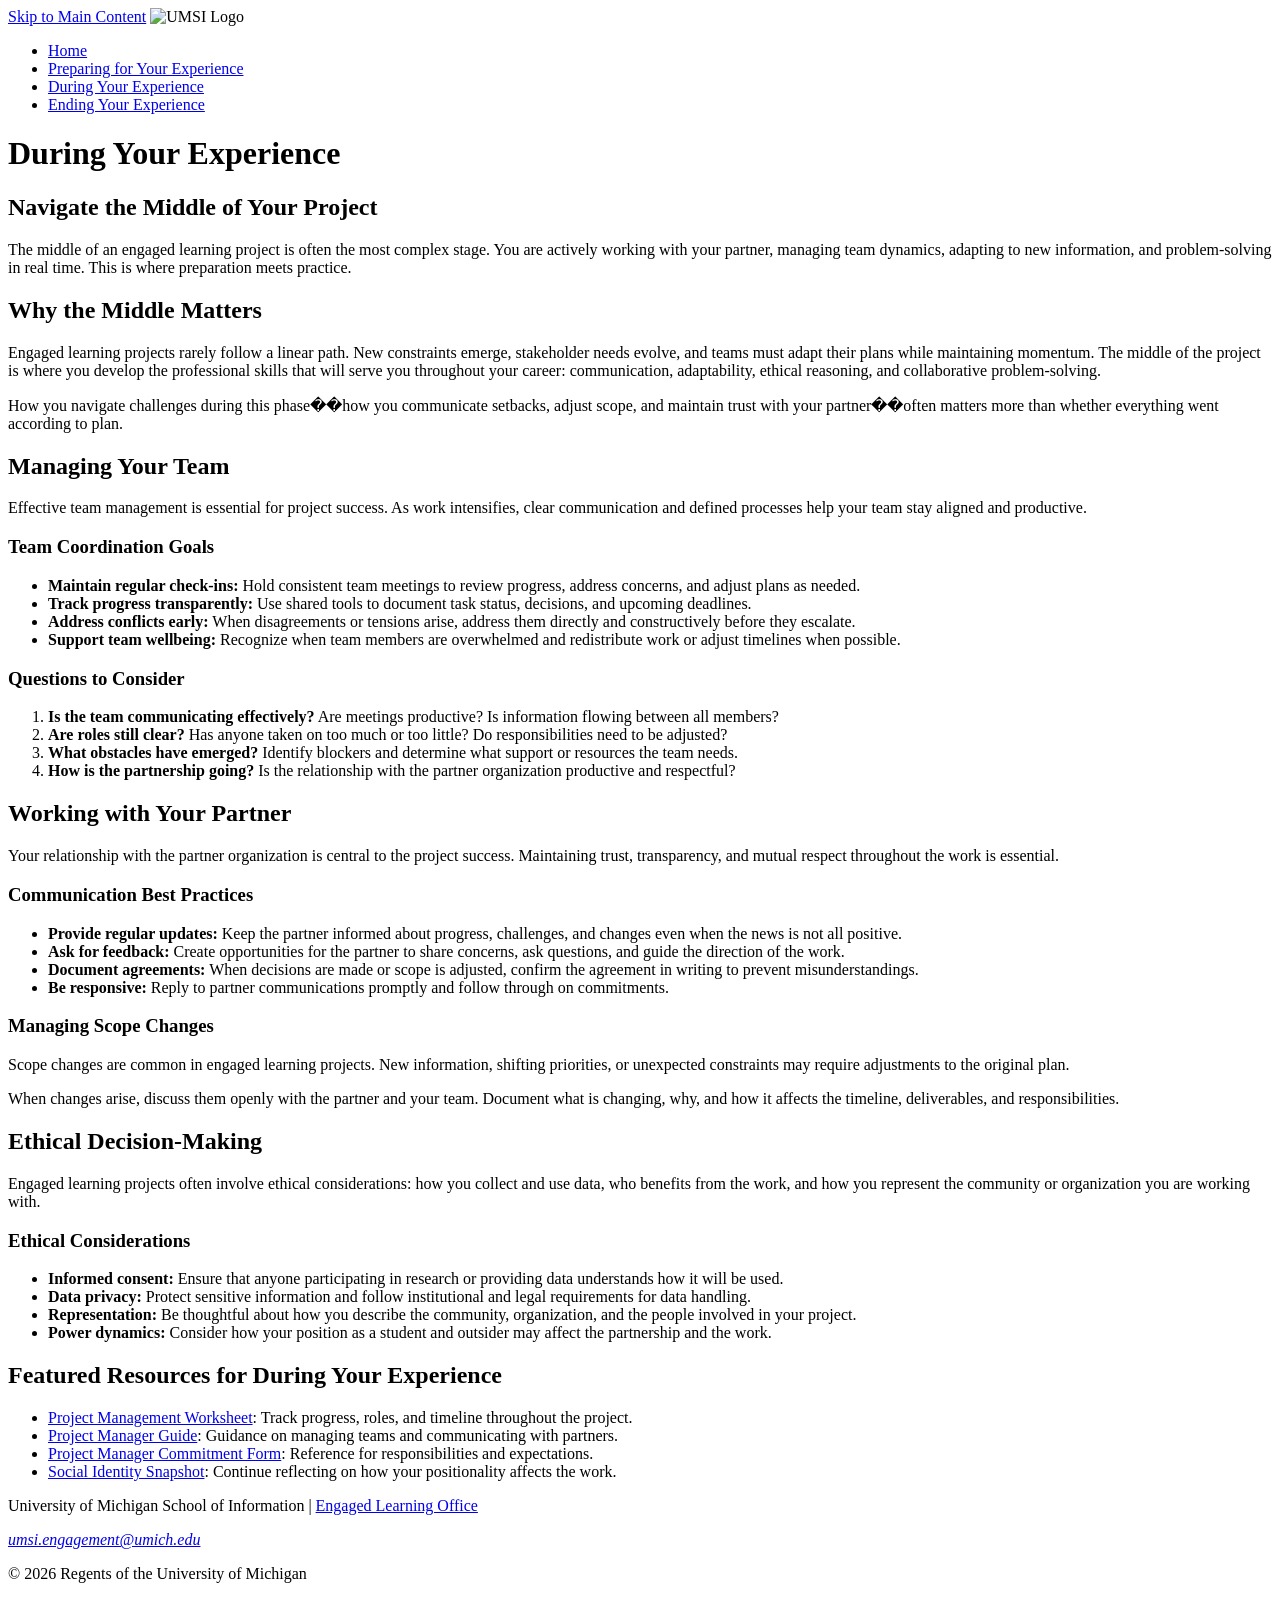
==== during.html @ d26bed60 "Initial commit: Complete HTML website for UMSI ELO client project" ====
<!DOCTYPE html>
<html lang="en">
<head>
    <meta charset="UTF-8">
    <meta name="viewport" content="width=device-width, initial-scale=1.0">
    <title>During Your Experience | UMSI ELO</title>
</head>
<body>

    <header>
  <a href = "#main">Skip to Main Content</a>
        <img src="images/UMSI_signature_vertical_informal_solidblue.jpg" alt="UMSI Logo">
        <nav>
            <ul>
                <li><a href = "index.html">Home</a></li>
                <li><a href = "prep.html">Preparing for Your Experience</a></li>
                <li><a href="during.html">During Your Experience</a></li>
                <li><a href="ending.html">Ending Your Experience</a></li>
            </ul>
        </nav>
    <h1>During Your Experience</h1>
  </header>
<main id="main">

<section>
  <h2>Navigate the Middle of Your Project</h2>
  <p>The middle of an engaged learning project is often the most complex stage. You are actively working with your partner, managing team dynamics, adapting to new information, and problem-solving in real time. This is where preparation meets practice.</p>
</section>

<section>
  <h2>Why the Middle Matters</h2>
  <p>Engaged learning projects rarely follow a linear path. New constraints emerge, stakeholder needs evolve, and teams must adapt their plans while maintaining momentum. The middle of the project is where you develop the professional skills that will serve you throughout your career: communication, adaptability, ethical reasoning, and collaborative problem-solving.</p>
  <p>How you navigate challenges during this phase��how you communicate setbacks, adjust scope, and maintain trust with your partner��often matters more than whether everything went according to plan.</p>
</section>

<section>
  <h2>Managing Your Team</h2>
  <p>Effective team management is essential for project success. As work intensifies, clear communication and defined processes help your team stay aligned and productive.</p>

  <article>
    <h3>Team Coordination Goals</h3>
    <ul>
      <li><strong>Maintain regular check-ins:</strong> Hold consistent team meetings to review progress, address concerns, and adjust plans as needed.</li>
      <li><strong>Track progress transparently:</strong> Use shared tools to document task status, decisions, and upcoming deadlines.</li>
      <li><strong>Address conflicts early:</strong> When disagreements or tensions arise, address them directly and constructively before they escalate.</li>
      <li><strong>Support team wellbeing:</strong> Recognize when team members are overwhelmed and redistribute work or adjust timelines when possible.</li>
    </ul>
  </article>

  <article>
    <h3>Questions to Consider</h3>
    <ol>
      <li><strong>Is the team communicating effectively?</strong> Are meetings productive? Is information flowing between all members?</li>
      <li><strong>Are roles still clear?</strong> Has anyone taken on too much or too little? Do responsibilities need to be adjusted?</li>
      <li><strong>What obstacles have emerged?</strong> Identify blockers and determine what support or resources the team needs.</li>
      <li><strong>How is the partnership going?</strong> Is the relationship with the partner organization productive and respectful?</li>
    </ol>
  </article>
</section>

<section>
  <h2>Working with Your Partner</h2>
  <p>Your relationship with the partner organization is central to the project success. Maintaining trust, transparency, and mutual respect throughout the work is essential.</p>

  <article>
    <h3>Communication Best Practices</h3>
    <ul>
      <li><strong>Provide regular updates:</strong> Keep the partner informed about progress, challenges, and changes even when the news is not all positive.</li>
      <li><strong>Ask for feedback:</strong> Create opportunities for the partner to share concerns, ask questions, and guide the direction of the work.</li>
      <li><strong>Document agreements:</strong> When decisions are made or scope is adjusted, confirm the agreement in writing to prevent misunderstandings.</li>
      <li><strong>Be responsive:</strong> Reply to partner communications promptly and follow through on commitments.</li>
    </ul>
  </article>

  <article>
    <h3>Managing Scope Changes</h3>
    <p>Scope changes are common in engaged learning projects. New information, shifting priorities, or unexpected constraints may require adjustments to the original plan.</p>
    <p>When changes arise, discuss them openly with the partner and your team. Document what is changing, why, and how it affects the timeline, deliverables, and responsibilities.</p>
  </article>
</section>

<section>
  <h2>Ethical Decision-Making</h2>
  <p>Engaged learning projects often involve ethical considerations: how you collect and use data, who benefits from the work, and how you represent the community or organization you are working with.</p>

  <article>
    <h3>Ethical Considerations</h3>
    <ul>
      <li><strong>Informed consent:</strong> Ensure that anyone participating in research or providing data understands how it will be used.</li>
      <li><strong>Data privacy:</strong> Protect sensitive information and follow institutional and legal requirements for data handling.</li>
      <li><strong>Representation:</strong> Be thoughtful about how you describe the community, organization, and the people involved in your project.</li>
      <li><strong>Power dynamics:</strong> Consider how your position as a student and outsider may affect the partnership and the work.</li>
    </ul>
  </article>
</section>

<section>
  <h2>Featured Resources for During Your Experience</h2>
  <ul>
    <li><a href="https://docs.google.com/document/d/1twc-7TYWmb_PNrOBiDI1NuJqJAuhluTICr22GRd_NLc/edit?usp=drive_link">Project Management Worksheet</a>: Track progress, roles, and timeline throughout the project.</li>
    <li><a href="https://docs.google.com/document/u/0/d/1uwOOS0TrXWzcSShj8DUFpckWo0t1UNu_Q7WVbZnLhX0/edit">Project Manager Guide</a>: Guidance on managing teams and communicating with partners.</li>
    <li><a href="https://docs.google.com/document/d/1U4lCNGyWKJ3C2i_VgFqAR45Z4zF1FehuthuqT-M2wdI/edit?usp=drive_link">Project Manager Commitment Form</a>: Reference for responsibilities and expectations.</li>
    <li><a href="https://sites.lsa.umich.edu/equitable-teaching/social-identity-snapshot">Social Identity Snapshot</a>: Continue reflecting on how your positionality affects the work.</li>
  </ul>
</section>

<!-- Content taken & modified from UMGPT with the prompt, "Write content for a during the experience page for engaged learning projects" UMGPT. (2026). UMGPT (GPT-5.6 Sol September 7th version) [Large language model]. -->
</main>
<footer>
        <p>University of Michigan School of Information | <a href="https://www.si.umich.edu/programs/engaged-learning/about-engaged-learning-office">Engaged Learning Office </a></p>
      <address>
        <a href="mailto:umsi.engagement@umich.edu">umsi.engagement@umich.edu</a>
      </address>
      <p>&copy; 2026 Regents of the University of Michigan</p>
    </footer>

</body>

</html>
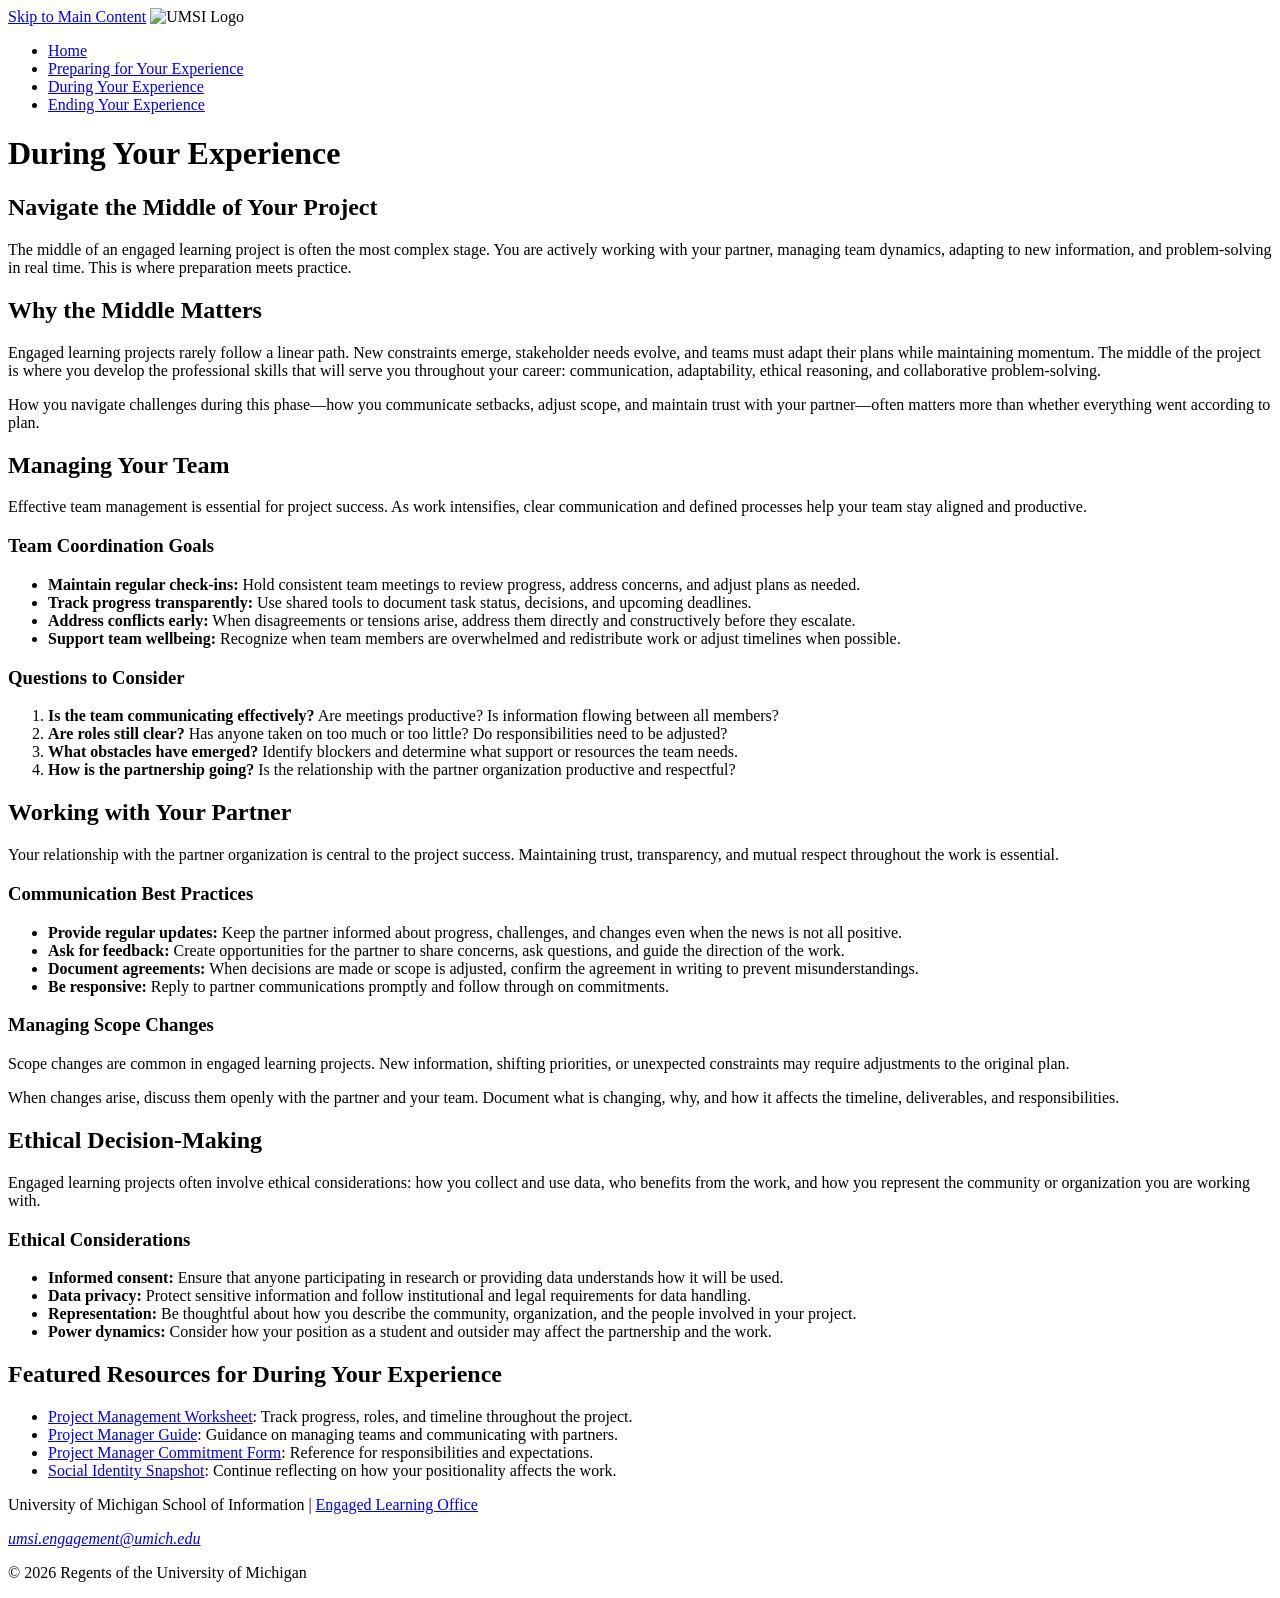
==== commit 145d53c2: "Fix corrupted em dashes in ending.html and during.html; resize UMSI logo on homepage" ====
--- a/during.html
+++ b/during.html
@@ -30,7 +30,7 @@
 <section>
   <h2>Why the Middle Matters</h2>
   <p>Engaged learning projects rarely follow a linear path. New constraints emerge, stakeholder needs evolve, and teams must adapt their plans while maintaining momentum. The middle of the project is where you develop the professional skills that will serve you throughout your career: communication, adaptability, ethical reasoning, and collaborative problem-solving.</p>
-  <p>How you navigate challenges during this phase��how you communicate setbacks, adjust scope, and maintain trust with your partner��often matters more than whether everything went according to plan.</p>
+  <p>How you navigate challenges during this phase—how you communicate setbacks, adjust scope, and maintain trust with your partner—often matters more than whether everything went according to plan.</p>
 </section>
 
 <section>
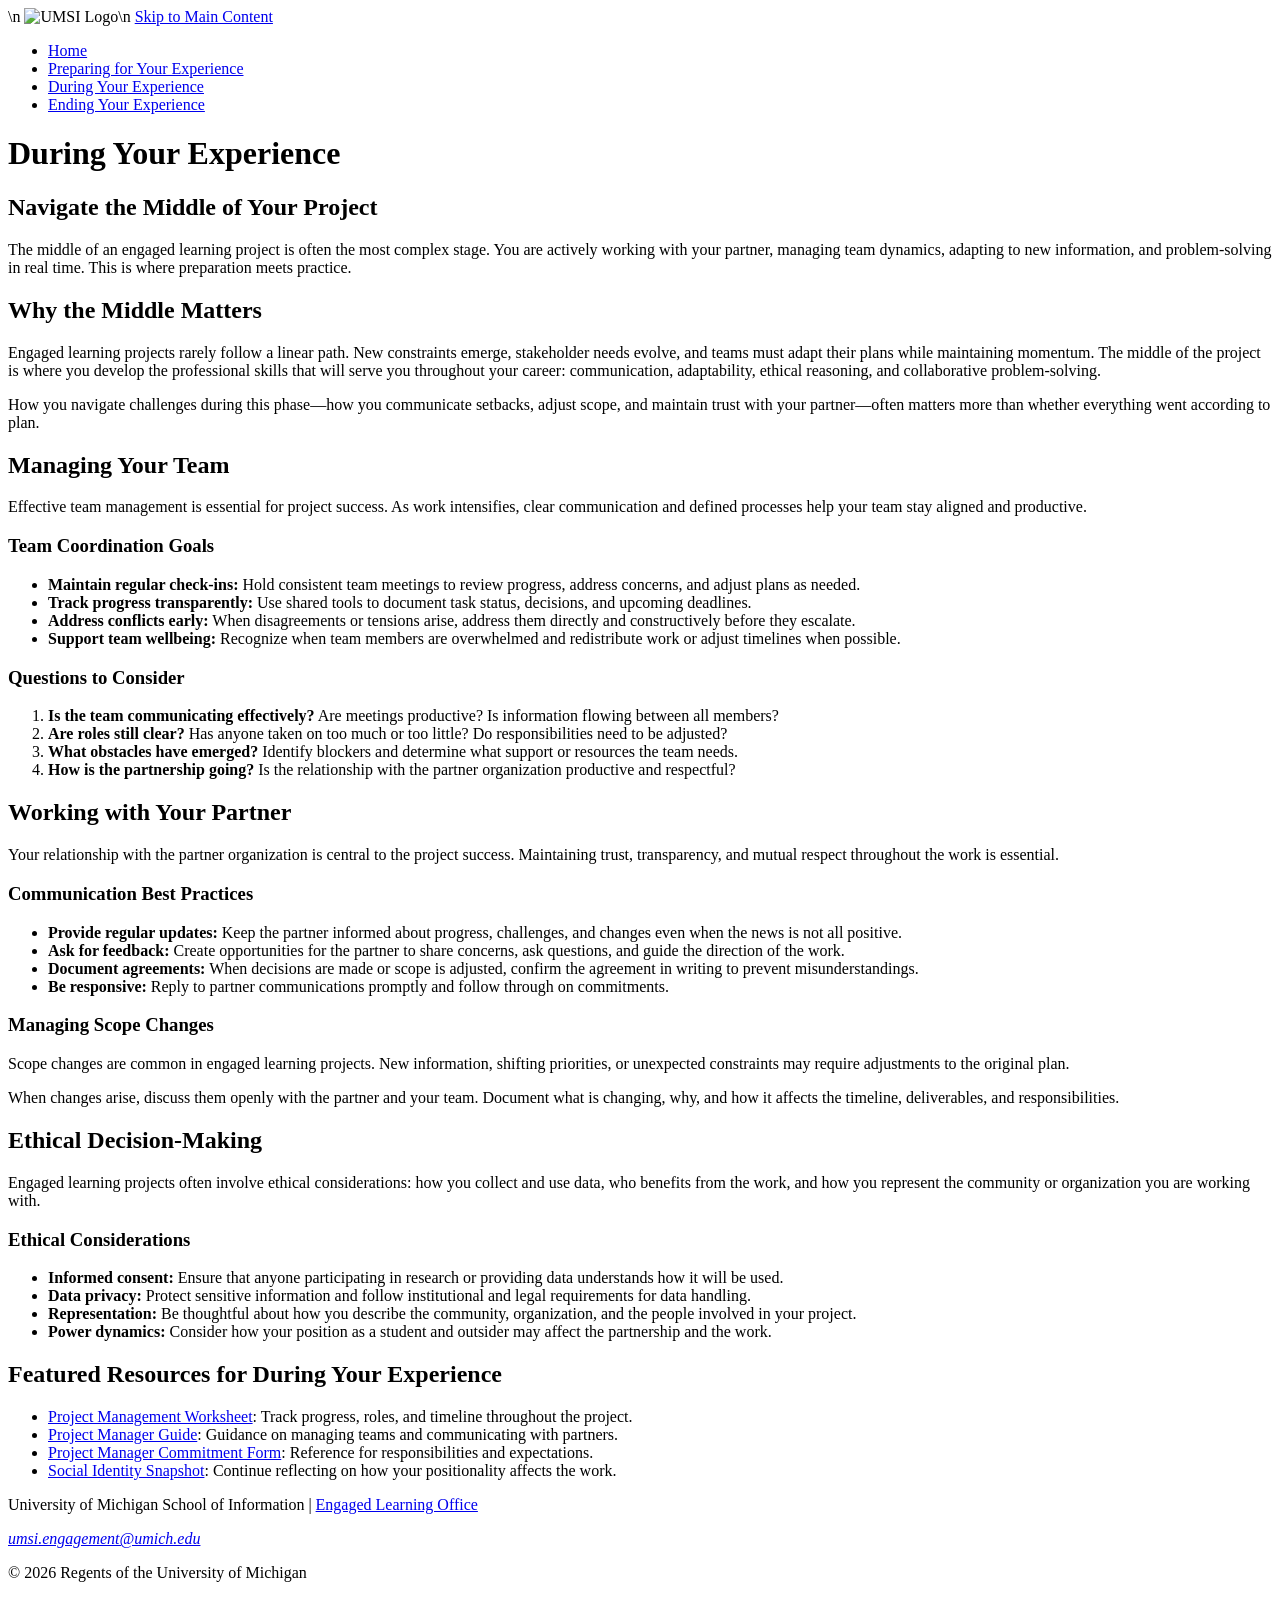
==== commit 9068b5d8: "Resize logos on all pages; move logo above skip link; reduce iframe and image sizes for mobile" ====
--- a/during.html
+++ b/during.html
@@ -7,9 +7,7 @@
 </head>
 <body>
 
-    <header>
-  <a href = "#main">Skip to Main Content</a>
-        <img src="images/UMSI_signature_vertical_informal_solidblue.jpg" alt="UMSI Logo">
+    <header>\n        <img src="images/UMSI_signature_vertical_informal_solidblue.jpg" alt="UMSI Logo" width="150">\n        <a href = "#main">Skip to Main Content</a>
         <nav>
             <ul>
                 <li><a href = "index.html">Home</a></li>
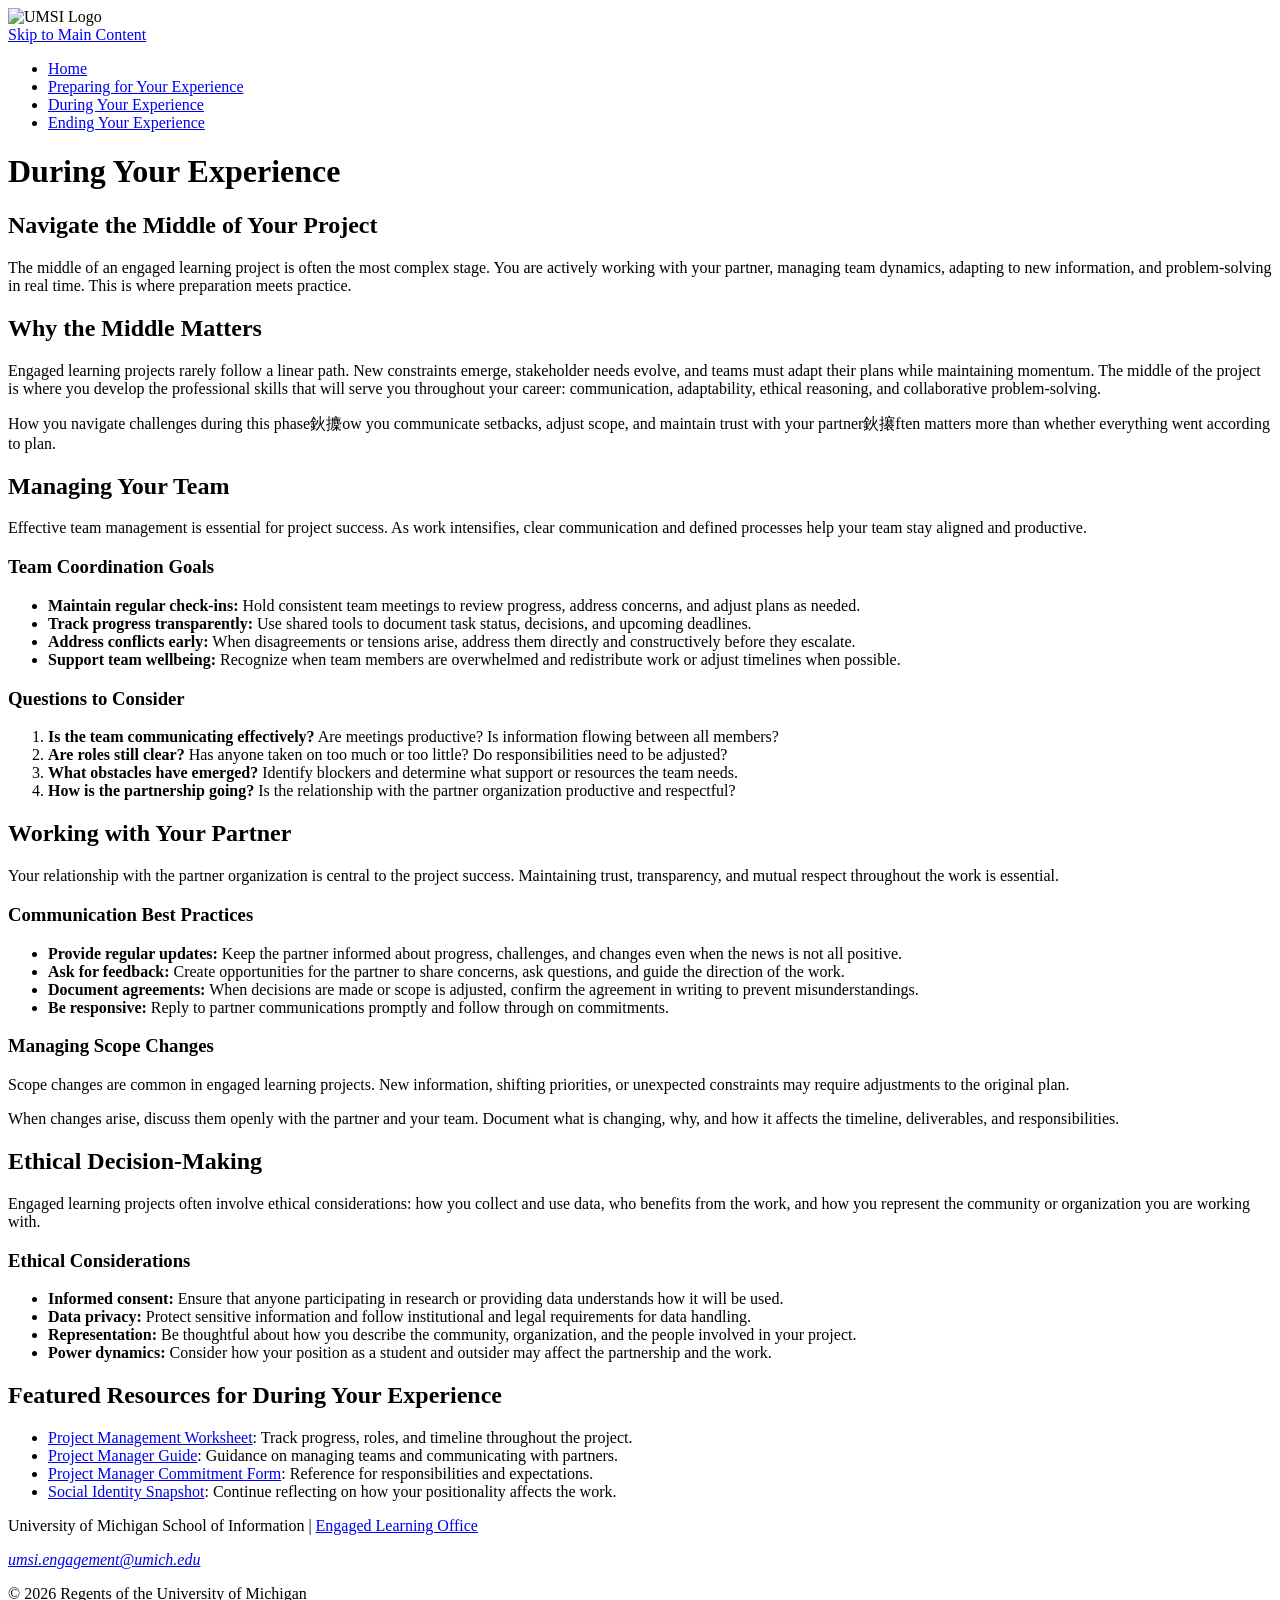
==== commit 5cafbf63: "Fix during.html formatting; add line break between logo and skip link on all pages" ====
--- a/during.html
+++ b/during.html
@@ -1,4 +1,4 @@
-<!DOCTYPE html>
+﻿<!DOCTYPE html>
 <html lang="en">
 <head>
     <meta charset="UTF-8">
@@ -7,7 +7,10 @@
 </head>
 <body>
 
-    <header>\n        <img src="images/UMSI_signature_vertical_informal_solidblue.jpg" alt="UMSI Logo" width="150">\n        <a href = "#main">Skip to Main Content</a>
+    <header>
+        <img src="images/UMSI_signature_vertical_informal_solidblue.jpg" alt="UMSI Logo" width="150">
+        <br>
+        <a href = "#main">Skip to Main Content</a>
         <nav>
             <ul>
                 <li><a href = "index.html">Home</a></li>
@@ -28,7 +31,7 @@
 <section>
   <h2>Why the Middle Matters</h2>
   <p>Engaged learning projects rarely follow a linear path. New constraints emerge, stakeholder needs evolve, and teams must adapt their plans while maintaining momentum. The middle of the project is where you develop the professional skills that will serve you throughout your career: communication, adaptability, ethical reasoning, and collaborative problem-solving.</p>
-  <p>How you navigate challenges during this phase—how you communicate setbacks, adjust scope, and maintain trust with your partner—often matters more than whether everything went according to plan.</p>
+  <p>How you navigate challenges during this phase鈥攈ow you communicate setbacks, adjust scope, and maintain trust with your partner鈥攐ften matters more than whether everything went according to plan.</p>
 </section>
 
 <section>
